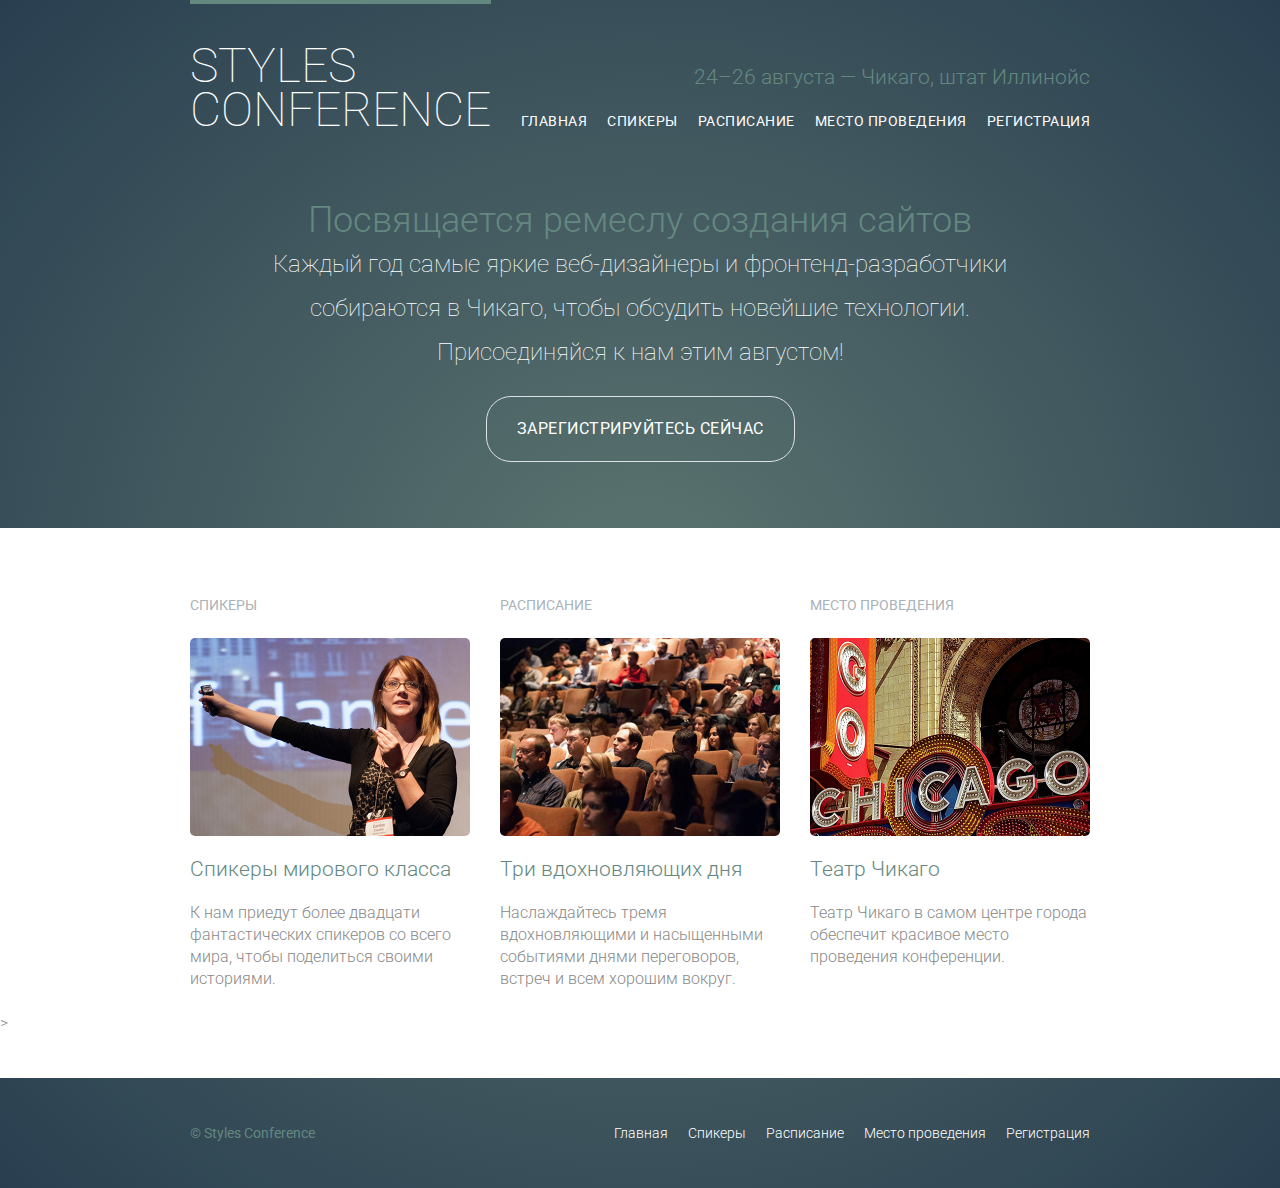
==== index.html @ e3151466 "Добавил все файлы" ====
﻿<!DOCTYPE html>
<html lang="ru">
<head>
  <meta charset="utf-8">
  <title>Styles Conference</title>
  <link rel="stylesheet" href="assets/stylesheets/main.css">
  <link rel="stylesheet" href="https://fonts.googleapis.com/css?family=Roboto:400,300,100&subset=cyrillic,latin">
</head>
<body>

  <header class="primary-header container group">
    <h1 class="logo">
        <a href="index.html">Styles <br> Conference</a>
    </h1>
	
    <h3 class="tagline">24&ndash;26 августа &mdash; Чикаго, штат Иллинойс</h3>
    
      <nav class="nav primary-nav">
        <ul>
          <li><a href="index.html">Главная</a></li><!--
        --><li><a href="speakers.html">Спикеры</a></li><!--
        --><li><a href="schedule.html">Расписание</a></li><!--
        --><li><a href="venue.html">Место проведения</a></li><!--
        --><li><a href="register.html">Регистрация</a></li>
        </ul>
      </nav>
  </header>
  
  <section class="hero container">
    <h2>Посвящается ремеслу создания сайтов</h2>
    <p>Каждый год самые яркие веб-дизайнеры и фронтенд-разработчики собираются в Чикаго, 
       чтобы обсудить новейшие технологии. Присоединяйся к нам этим августом!</p>
	   
    <a class="btn btn-alt" href="register.html">Зарегистрируйтесь сейчас</a>
  </section>
  
  
  <section class="row">
      <div class="grid">

      <!-- Спикеры -->

      <section class="teaser col-1-3">
        <h5>Спикеры</h5>
        <a href="speakers.html">
          <img src="assets/images/home/speakers.jpg" alt="Профессиональные спикеры">
          <h3>Спикеры мирового класса</h3>
      </a>
        <p>К нам приедут более двадцати фантастических спикеров со всего мира, чтобы поделиться своими историями.</p>
      </section><!--
    
    Расписание
    
    --><section class="teaser col-1-3">
          <h5>Расписание</h5>
        <a href="schedule.html">
          <img src="assets/images/home/schedule.jpg" alt="насыщенные событиями дни переговоров">
          <h3>Три вдохновляющих дня</h3>
      </a>
        <p>Наслаждайтесь тремя вдохновляющими и насыщенными событиями днями переговоров, встреч и всем хорошим вокруг.</p>
      </section><!--
    
        Место проведения
        
        --><section class="teaser col-1-3">
          <h5>Место проведения</h5>        
        <a href="venue.html">
          <img src="assets/images/home/venue.jpg" alt="Театр Чикаго">
          <h3>Театр Чикаго</h3>
      </a>
        <p>Театр Чикаго в самом центре города обеспечит красивое место проведения конференции.</p>
      </section>
    </div>>
  </section>
  
  <footer class="primary-footer container group">
    <small>&copy; Styles Conference</small>
    <nav class="nav">
      <ul>
        <li><a href="index.html">Главная</a></li><!--
        --><li><a href="speakers.html">Спикеры</a></li><!--
        --><li><a href="schedule.html">Расписание</a></li><!--
        --><li><a href="venue.html">Место проведения</a></li><!--
        --><li><a href="register.html">Регистрация</a></li>
    </ul>
    </nav>
  </footer>







    
    
</body>
</html>
---- assets/stylesheets/main.css ----
/* http://meyerweb.com/eric/tools/css/reset/ 2. v2.0 | 20110126
  License: none (public domain)
*/
html, body, div, span, applet, object, iframe,
h1, h2, h3, h4, h5, h6, p, blockquote, pre,
a, abbr, acronym, address, big, cite, code,
del, dfn, em, img, ins, kbd, q, s, samp,
small, strike, strong, sub, sup, tt, var,
b, u, i, center,
dl, dt, dd, ol, ul, li,
fieldset, form, label, legend,
table, caption, tbody, tfoot, thead, tr, th, td,
article, aside, canvas, details, embed,
figure, figcaption, footer, header, hgroup,
menu, nav, output, ruby, section, summary,
time, mark, audio, video {
  margin: 0;
  padding: 0;
  border: 0;
  font-size: 100%;
  font: inherit;
  vertical-align: baseline;
}
/* HTML5 display-role reset for older browsers */
article, aside, details, figcaption, figure,
footer, header, hgroup, menu, nav, section {
  display: block;
}
body {
  line-height: 1;
}
ol, ul {
  list-style: none;
}
blockquote, q {
  quotes: none;
}
blockquote:before, blockquote:after,
q:before, q:after {
  content: '';
  content: none;
}
table {
  border-collapse: collapse;
  border-spacing: 0;
}


/*
  ========================================
  Сетка
  ========================================
*/

*,
*:before,
*:after {
  -webkit-box-sizing: border-box;
  -moz-box-sizing: border-box;
  box-sizing: border-box;
}


.container,
.grid{
  margin: 0 auto;
  width: 960px;
}

.container {
  padding-left: 30px;
  padding-right: 30px;
}


.col-1-3{
  width: 33.33%;
}

.col-2-3{
  width: 66.66%;
}

.col-1-3,
.col-2-3{
  display: inline-block;
  vertical-align: top;
}

.grid,
.col-1-3,
.col-2-3{
  padding-left: 15px;
  padding-right: 15px;
}


/*
  ========================================
  Clearfix
  ========================================
*/

.group::before,
.group::after {
  content:"";
  display: table;
}
.group::after {
  clear: both;
}
.group {
  clear: both;
  *zoom: 1;
}


/*
  ========================================
  Полосы
  ========================================
*/

.row,
.row-alt{
  min-width: 960px;
}
.row{
  background: #fff;
  padding: 66px 0 44px 0;
}
.row-alt{
  background: #cbe2c1;
  background: -webkit-linear-gradient(to right, #a1d3b0, #f6f1d3);
  background: -moz-linear-gradient(to right, #a1d3b0, #f6f1d3);
  background: linear-gradient(to right, #a1d3b0, #f6f1d3);
  padding: 44px 0 22px 0;
}



/*
  ========================================
  Основной заголовок
  ========================================
*/
.logo{
  border-top: 4px solid #648880;
  float: left;
  font-size: 48px;
  font-weight: 100;
  line-height: 44px;
  padding: 40px 0 22px 0;
  text-transform: uppercase;
  letter-spacing: .5;
}





/*
  ========================================
  Типографика
  ========================================
*/

h1, h3, h4, h5, p {
  margin-bottom: 22px;
}


/*
  ========================================
  Вступление
  ========================================
*/

.lead {
  text-align: center;
}
.lead p {
  font-size: 21px;
  line-height: 33px;
}



/*
  ========================================
  Кнопки
  ========================================
*/

.btn {
  border-radius: 25px;
  color: #fff;
  cursor: pointer;
  display: inline-block;
  font-weight: 400;
  letter-spacing: .5px;
  margin: 0;
  text-transform: uppercase;
}

.btn-alt {
  border: 1.5px solid #dfe2e5;
  padding: 10px 30px;
}

.btn-alt:hover{
  background: #fff;
  color: #648880;
}


/*
  ========================================
  Главная страница
  ========================================
*/

.hero {
  padding: 22px 80px 66px 80px;
}


/*
  ========================================
  Основной подвал
  ========================================
*/

.primary-footer small{
  float: left;
}

.primary-footer{
  padding-bottom: 44px;
  padding-top: 44px;
}

/*
  ========================================
  Пользовательские стили
  ========================================
*/
body {
  background: #293f50;
  /* background: linear-gradient(to right bottom, #5f8b82, #1b2833); */
  background: radial-gradient(#5c7570, #293f50);
  color: #888;
  font: 300 16px/22px "Roboto", "Open Sans", "Helvetica Neue", Helvetica, Arial, sans-serif;
}

h1, h2, h3, h4 {
  color: #648880;
}

h1 {
  font-size: 36px;
  line-height: 44px;
}
h2 {
  font-size: 24px;
  line-height: 44px;
}
h3 {
  font-size: 21px;
}
h4 {
  font-size: 18px;
}
h5 {
  color: #a9b2b9;
  font-size: 14px;
  font-weight: 400;
}
strong {
  font-weight: 400;
}
cite, em {
  font-style: italic;
}
/*
  ========================================
  Ссылки
  ========================================
*/

a:hover {
  color: #a9b2b9;
}
a {
  color: #648880;
}




.tagline{
  margin: 66px 0 22px 0;
  text-align: right;
}

.primary-nav{
  font-size: 14px;
  font-weight: 400;
  letter-spacing: .5px;
  text-transform: uppercase;
}



.primary-footer{
  color: #648880;
  font-size: 14px;
  padding-bottom: 44px;
  padding-top: 44px;
}

.primary-footer small{
  float: left;
  font-weight: 400;
}

.hero{
  color: #fff;
  line-height: 44px;
  padding: 22px 80px 66px 80px;
  text-align: center;
}
.hero h2{
  font-size: 36px;
}
.hero p{
  font-size: 24px;
  font-weight: 100;
}



.teaser a:hover h3{
  color: #a9b2b9;
}

a{
  color: #648880;
  text-decoration: none;
}

a:hover{
  color: #a9b2b9;
}

p a{
  border-bottom: 1px solid #dfe2e5;
}

h5{
  color: #a9b2b9;
  font-size: 14px;
  font-weight: 400;
  text-transform: uppercase;
}

/*
  ========================================
  Навигация
  ========================================
*/

.nav{
  text-align: right;
}


.nav li{
  display: inline-block;
  margin: 0 10px;
  vertical-align: top;
}

.nav li:last-child{
  margin-right: 0;
}

.primary-header a,
.primary-footer a {
  color: #fff;
}
.primary-header a:hover,
.primary-footer a:hover {
  color: #648880;
}



/*
  ========================================
  Спикеры
  ========================================
*/

.speaker{
  margin-bottom: 44px;
}

.speaker-info{
  border: 1px solid #dfe2e5;
  border-radius: 5px;
  margin-top: 88px;
  padding-bottom: 22px;
  text-align: center;
}

.teaser img{
  border-radius: 5px;
  display: block;
  margin-bottom: 22px;
  max-width: 100%;
}

.speaker-info img{
  border-radius: 50%;
  height: 130px;
  width: 130px;
  margin: -66px 0 22px 0;
  vertical-align: top;
}



/*
  ========================================
  Место проведения
  ========================================
*/
.venue-theatre{
  margin-bottom: 66px;
}

.venue-hotel{
  margin-bottom: 22px;
}

.venue-map{
  /* margin-left:1px; */
  height: 264px;
}



/*
  ========================================
  Регистрация
  ========================================
*/

.why-attend{
  list-style: square;
  margin: 0 0 22px 30px;
}

form{
  margin-bottom: 22px;
}
input,
select,
textarea{
  font: 300 16px/22px "Roboto", "Open Sans", "Helvetica Neue", Helvetica, Arial, sans-serif;
}

.register-group label{
  color: #648880;
  cursor: pointer;
  font-weight: 400;
}
.register-group input,
.register-group select,
.register-group textarea{
  border: 1px solid #c6c9cc;
  border-radius: 5px;
  color: #888;
  display: block;
  margin: 5px 0 27px 0;
  padding:5px 8px;
}

.register-group input,
.register-group textarea{
  width: 100%;
}
.register-group select{
  height: 34px;
  width: 60px;
}
.register-group textarea{
  height: 78px;
}

.btn-default{
  border: 0;
  background: #648880;
  padding: 11px 30px;
  font-size: 14px;
}
.btn-default:hover{
  background: #77a198;
}


/*
  ========================================
  Расписание
  ========================================
*/
  
table{
  margin-bottom: 44px;
  width: 100%;
}
table:last-child{
  margin-bottom: 0;
}

th,
td{
  padding-bottom: 22px;
  vertical-align: top;
}
th{
  padding-right: 45px;
  text-align: right;
  width: 20%;
}
td{
  width: 40%;
}

thead{
  line-height: 44px;
}
thead th{
  color: #648880;
  font-size: 24px;
}

tbody th{
  color: #a9b2b9;
  font-size: 14px;
  font-weight: 400;
  padding-top: 22px;
  text-transform: uppercase;
}

tbody td{
  border-top: 1px solid #dfe2e5;
  padding-bottom: 21px;
}
tbody td:first-of-type{
  padding-right: 15px;
}
tbody td:last-of-type{
  padding-left: 15px;
}
tbody td:only-of-type{
  padding-left: 0;
  padding-right: 0;
}

table a{
  color: #888;
}
table h4{
  margin-bottom: 0;
}

.schedule-offset{
  color: #a9b2b9;
}

.tdborleft{
  border-left: 1px solid #dfe2e5;
}
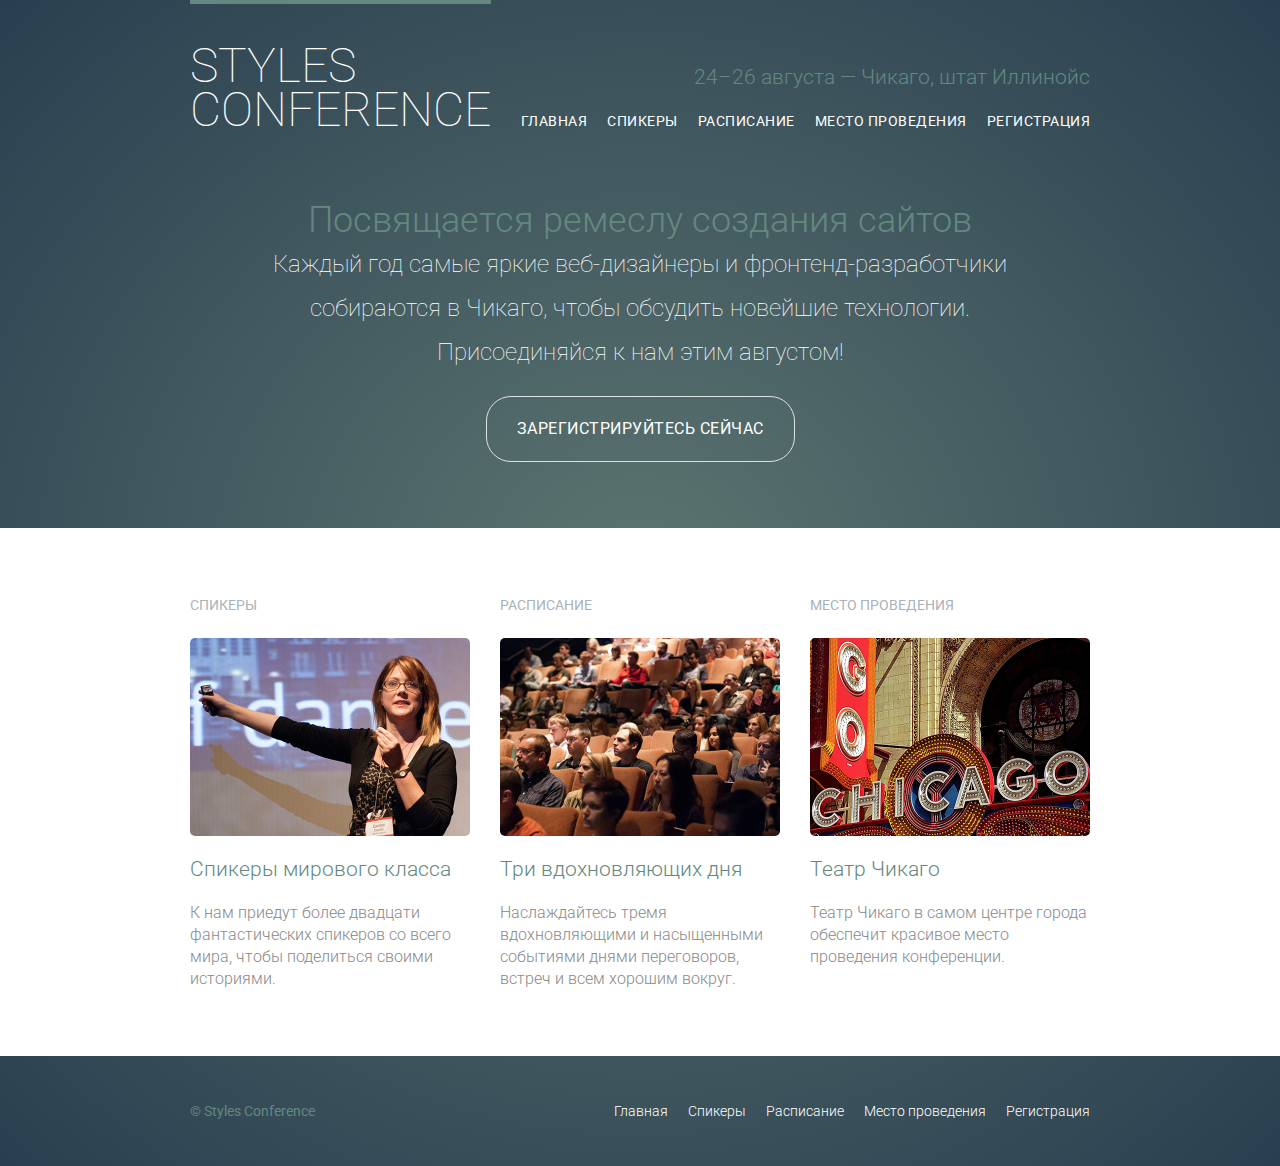
==== commit 8b020718: "Обновил файл" ====
--- a/index.html
+++ b/index.html
@@ -70,7 +70,7 @@
       </a>
         <p>Театр Чикаго в самом центре города обеспечит красивое место проведения конференции.</p>
       </section>
-    </div>>
+    </div>
   </section>
   
   <footer class="primary-footer container group">
@@ -95,4 +95,4 @@
     
     
 </body>
-</html>+</html>
